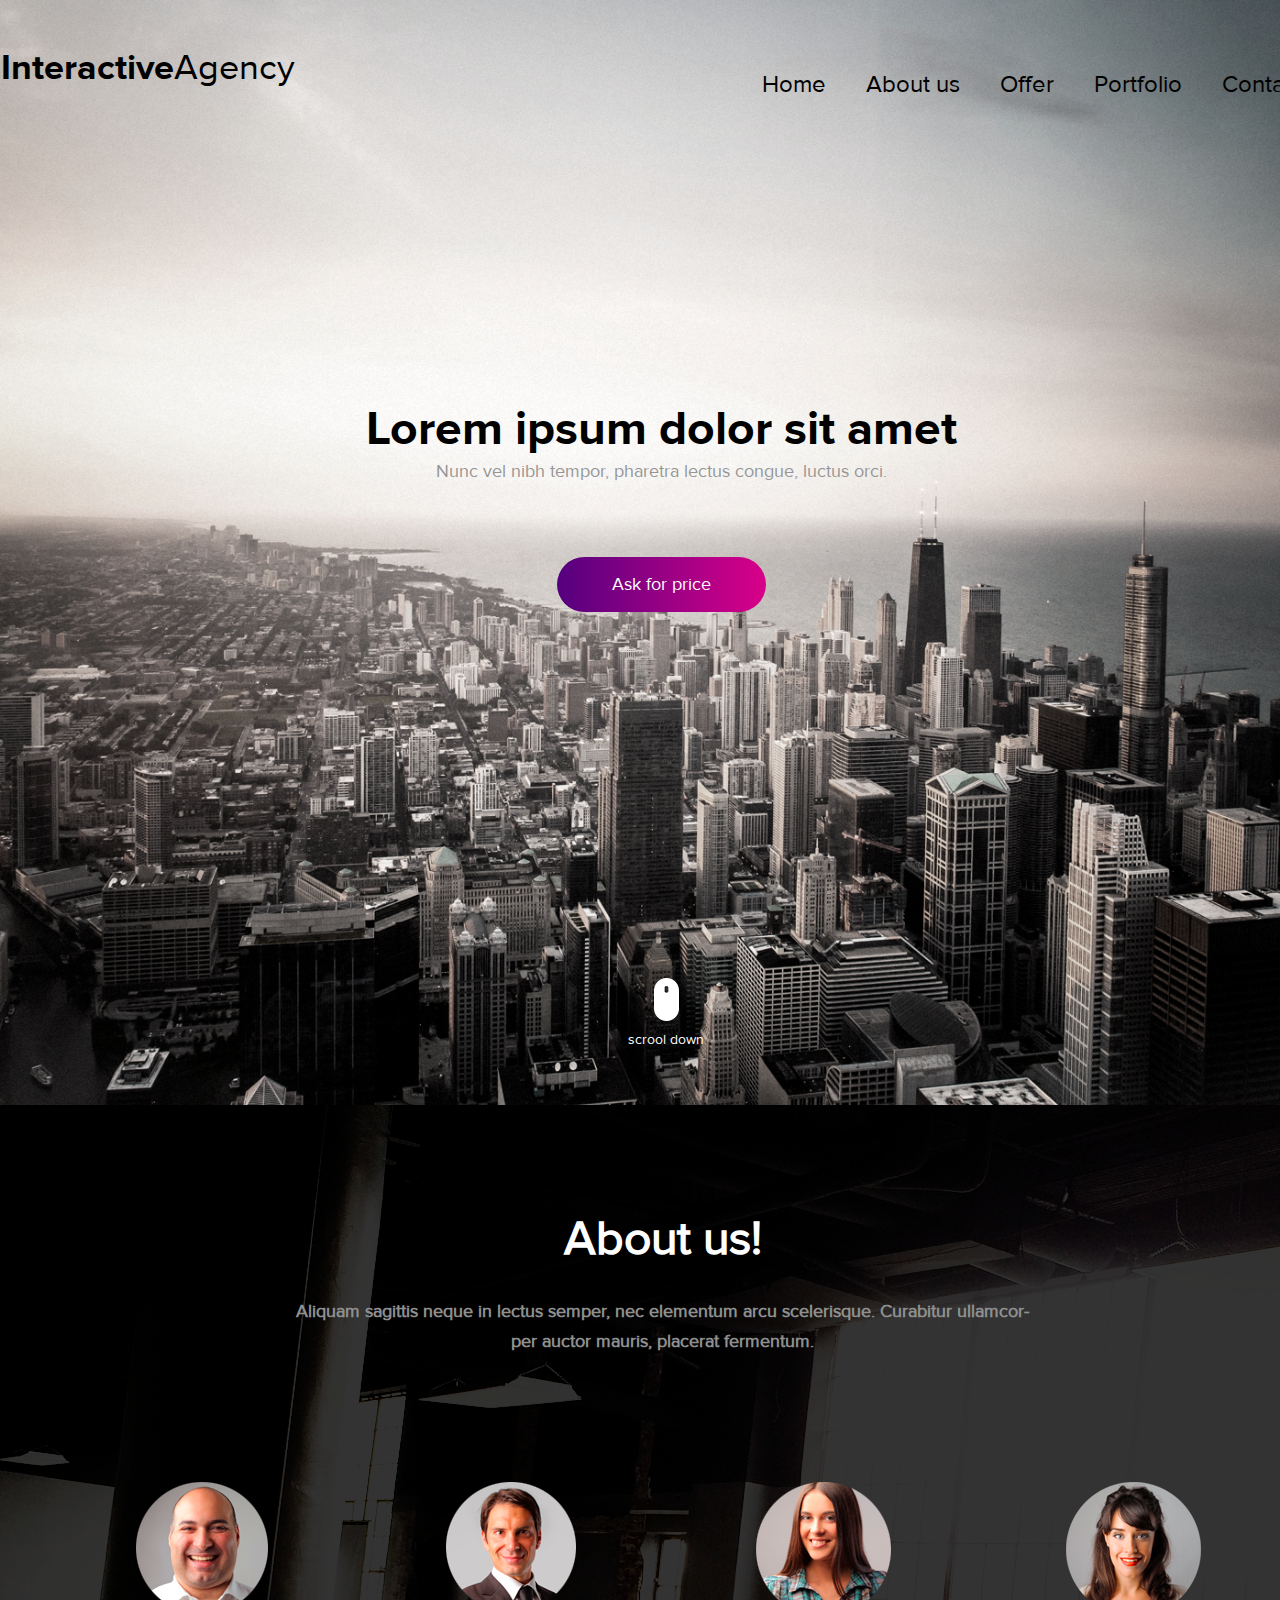
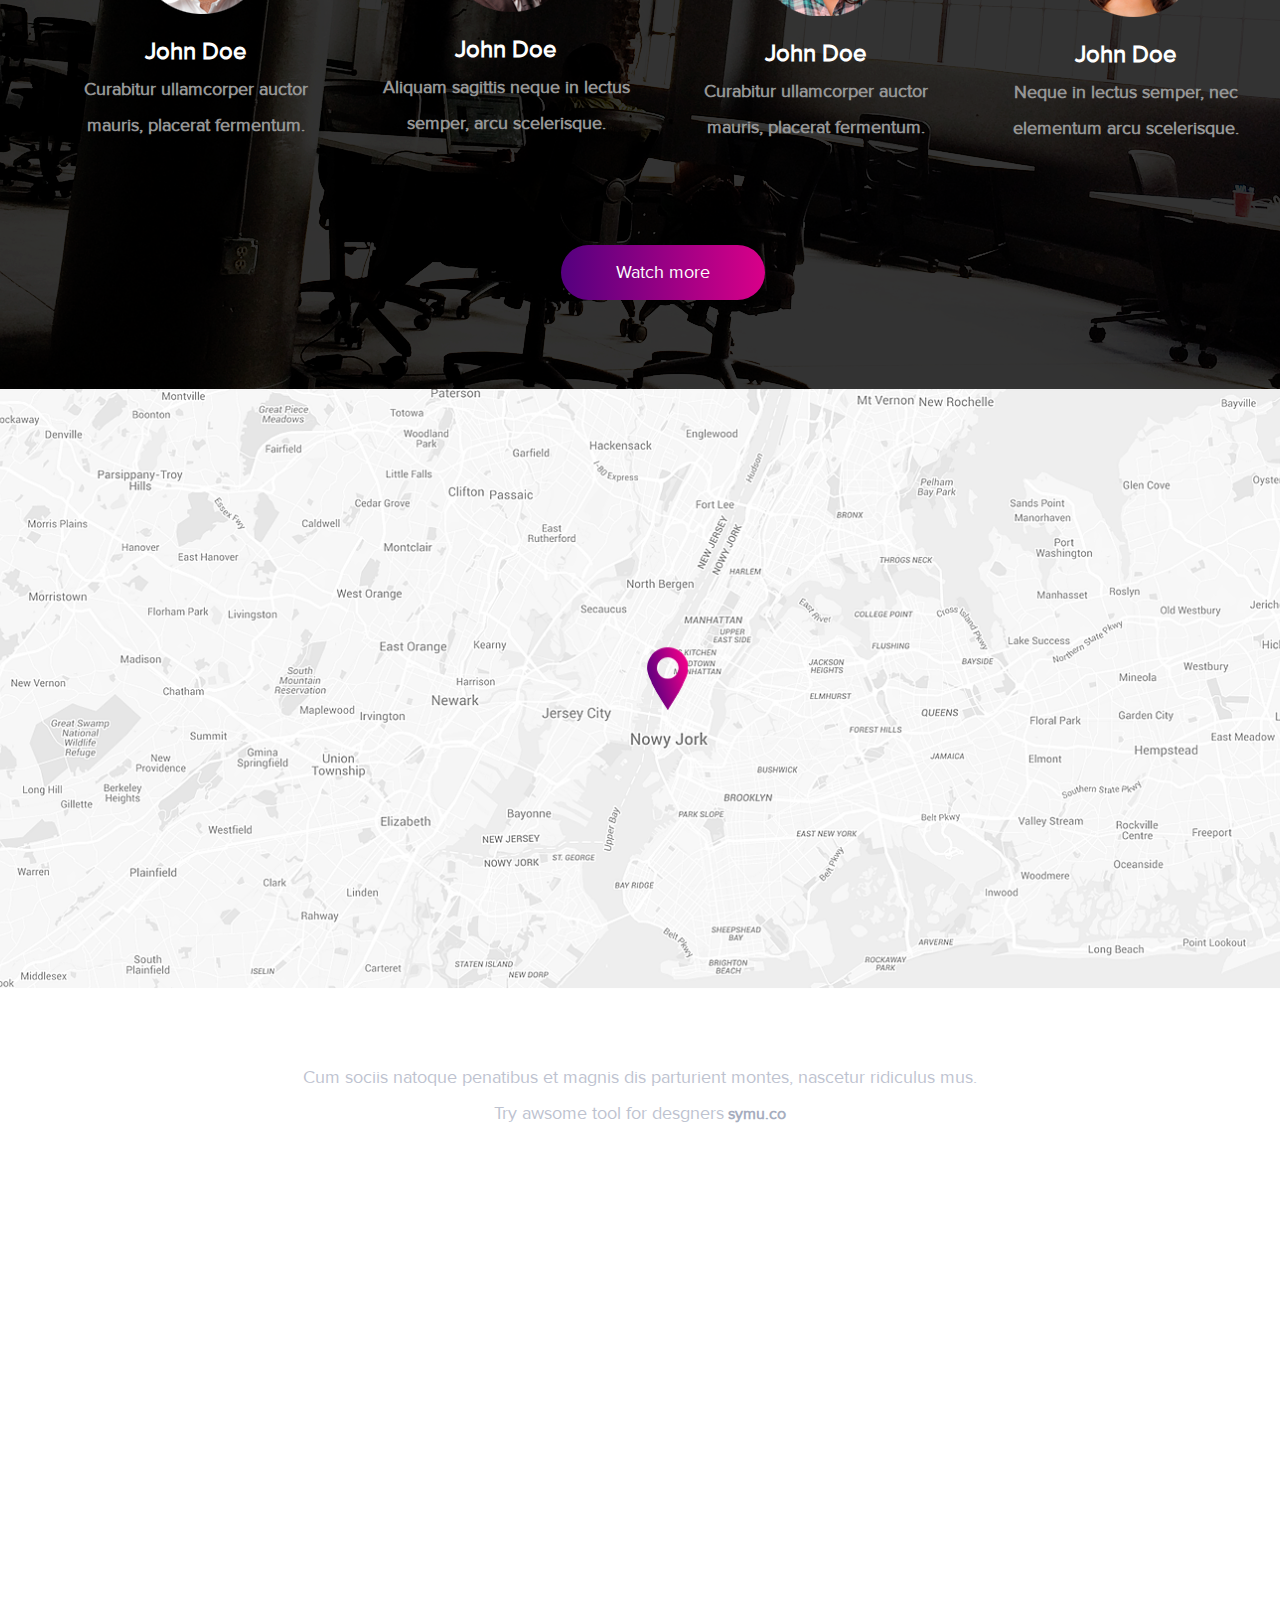
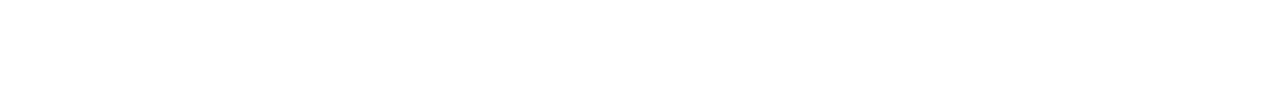
==== agency-final-end/Agency-final.html @ 8b7bf58a "end" ====
<!DOCTYPE html>
<html>
<head>
	<title>Agency final</title>
	<meta charset="utf-8">
	<link rel="stylesheet" type="text/css" href="style/style.css">
	<link rel="stylesheet" type="text/css" href="style/stylename.css">
	<link rel="stylesheet" type="text/css" href="css/normalize.css" />
</head>
<body>
	<header class="main-header">
		<div class="conteiner clearfix">
			<div class="navigation">
				<div class="nav-logo">
					<span class="logo-black">Interactive</span>
					<span class="logo-white">Agency</span>
				</div>
				<nav class="main-nav">
					<ul>
						<li>
							<a href="">Home</a>
						</li>
						<li>
							<a href="">About us</a>
						</li>
						<li>
							<a href="">Offer</a>
						</li>
						<li>
							<a href="">Portfolio</a>
						</li>
						<li>
							<a href="">Contact</a>
						</li>
					</ul>
				</nav>
			</div>
			<div class="header-ctrl clearfix">
				<b>Lorem ipsum dolor sit amet</b>
				<p>Nunc vel nibh tempor, pharetra lectus congue, luctus orci.</p> 
				<a class="btn" href="">Ask for price</a>
				<div class="header-hint">
					<img src="image/scrool-down.png" alt=""><br>
					<span>scrool down</span>
				</div>
			</div>
		</div>
	</header>
	<main>
		
		<div class="last-main">
			<div class="conteiner">
				<div class="head-last-main">
					<h2>About us!</h2>
					<b>Aliquam sagittis neque in lectus semper, nec elementum arcu scelerisque. Curabitur ullamcor-</b><br>
					<b>per auctor mauris, placerat fermentum.</b>
				</div>
				<div class="face-main clearfix">
					<div class="face-1">
						<img src="image/face-1.png" alt="">
						<div class="face-information">
							<b>John Doe</b><br>
							<b id="face">Curabitur ullamcorper auctor mauris, placerat fermentum.</b>
						</div>
					</div>
					<div class="face-2">
						<img src="image/face-2.png" alt="">
						<div class="face-information">
							<b>John Doe</b><br>
							<b id="face">Aliquam sagittis neque in lectus semper, arcu scelerisque.</b>
						</div>
					</div>
					<div class="face-3">
						<img src="image/face-3.png" alt="">
						<div class="face-information">
							<b>John Doe</b><br>
							<b id="face">Curabitur ullamcorper auctor mauris, placerat fermentum.</b>
						</div>
					</div>
					<div class="face-4">
						<img src="image/face-4.png" alt="">
						<div class="face-information">
							<b>John Doe</b><br>
							<b id="face">Neque in lectus semper, nec elementum arcu scelerisque.</b>
						</div>
					</div>
				</div>
				<div class="face-btn">
					<a class="btn" href="">Watch more</a>
				</div>
			</div>
		</div>
	</main>
	<footer>
		<div class="top-footer"></div>
		<div class="bottom-footer">
			<p>Cum sociis natoque penatibus et magnis dis parturient montes, nascetur ridiculus mus.</p>
			<span>Try awsome tool for desgners</span>
			<b>symu.co</b>
		</div>
	</footer>
</body>
</html>
---- agency-final-end/style/style.css ----
body{
	font-family:ProximaNovaRegular;
	margin:0;
}
.main-header{
	background:url("../image/header-bg.png") no-repeat top center; 
	background-size: cover;
	width: 100vw;
	min-height: 1080px;
	margin:0 auto;
	padding-top:45px; 
}
.conteiner{
	border: 1px solid rgba(0,0,0,0);
	width: 1323px;

	margin: 0 auto;
	min-height: 70px;
}
.clearfix::after{
	content: "";
	display: table;
	clear: both
}
.navigation{
	margin-bottom: 365px;
}
.nav-logo{
	float: left;
	display: inline;
	font-size: 36px;
	line-height: 24px;
	min-height: 70px;
	padding:10px 0;
}
.logo-black{
	font-family:ProximaNovaBold;
	float: left;
}
.logo-white{
	font-family:ProximaNovaRegular;
	float: left;
}
.main-nav{
	display: block;
	float: right;
	min-height: 70px;
	max-width: 1033px;
}
.main-nav a:hover{
	border: 1px solid #5D6264;
	border-radius: 50px; 
	padding: 15px 25px;
	margin:-20px 0;
}
.main-nav ul{
	padding:0;
	margin:0;
	font-size: 0;
	list-style: none;
}
.main-nav li{
	display: inline-block;
	font-size: 18px;
	line-height: 24px;
}
.main-nav a{
	display: block;
	text-decoration: none;
	text-align: center;
	vertical-align: top;
	font-size: 24px;
	line-height: 18px;
	padding: 10px 20px;
	margin-left:25px;
	color: black;
	margin: 20px 0;
}
.header-ctrl{
	position: relative;
	display: block;
	float: left;
	padding: 0 365px;
	text-align: center;
	min-height: 70px;
}
.header-ctrl b{
	text-decoration: none;
	font-family:ProximaNovaBold;
	font-size: 48px;
	line-height: 36px;
}
.header-ctrl p{
	color:#959595;
	font-size: 18px;
	line-height: 30px;
	margin-bottom: 80px;
	margin-top: 8px;
}
.btn{
	border-radius: 50px; 
    background-image: linear-gradient(to right, #54007F, #D90089);
    padding: 16px 55px;
    text-align: center;
    text-decoration: none;
    color: white;
    font-size: 18px;
	line-height: 36px;
}
.header-hint{
	margin-top: 375px;
}
.header-hint img{
	position: absolute;
	left: 50%;
	margin-left: -0.5em; 
	padding-bottom: 20px;
}
.header-ctrl span{
	position: absolute;
	left: 50%;
	margin-left: -34px; 
	margin-top: 33px; 
	color: white;
	font-size: 14px;
	line-height: 18px;
}
.top-footer{
	background:url("../image/map-location.png") no-repeat center; 
	background-size: cover;
	width: 100vw;
	min-height: 603px;
	margin:0 auto;
	margin-top: -20px;
}
.bottom-footer{
	background-color: white;
	background-size: cover;
	width: 100vw;
	min-height: 704px;
	text-align: center;
	position: relative;
	display: block;
	float: left;
}
.bottom-footer span{
	color: #BDC2CF;
	font-size: 18px;
	line-height: 36px;
	margin:0;
}
.bottom-footer p{
	color: #BDC2CF;
	font-size: 18px;
	line-height: 36px;
	margin:0;
	margin-top: 70px;
}
.bottom-footer b{
	color:#A6ADBE;
}
.last-main{
	background:url("../image/face-bg.png") no-repeat center; 
	background-size: cover;
	width: 100vw;
	min-height: 902px;
	margin:0 auto;
	margin-top: -20px; 
}
.head-last-main{
	text-align: center;
}
.head-last-main h2{
	color: white;
	font-size: 48px;
	line-height: 36px;
	margin:0;
	margin-bottom: 40px;
	padding-top: 115px;
}
.head-last-main b{
	color: #8F8F8F;
	font-size: 18px;
	line-height: 30px;
	margin:0;
}
.face-main{
	display: block;
	width: 1323px;
	min-height: 220px;
	margin-top:125px;
	margin-bottom: 110px;
}
.face-main div{
	float: left;
	width: 250px;
	margin-right:60px; 
}
.face-main div:nth-child(1) {
	margin-left: 70px;
}
.face-main img{
	margin-left:65px; 
	margin-bottom: 15px;
}
.face-information{
	color: white;
	font-size: 24px;
	line-height: 36px;
	text-align: center;
}
#face{
	color: #959595;
	font-size: 18px;
	line-height: 30px;
}
.face-btn{
	text-align: center;
}
---- agency-final-end/style/stylename.css ----
@font-face {
	font-family: "ProximaNovaRegular";
	src: url("../fonts/ProximaNovaRegular/ProximaNovaRegular.eot");
	src: url("../fonts/ProximaNovaRegular/ProximaNovaRegular.eot?#iefix")format("embedded-opentype"),
	url("../fonts/ProximaNovaRegular/ProximaNovaRegular.woff") format("woff"),
	url("../fonts/ProximaNovaRegular/ProximaNovaRegular.ttf") format("truetype");
	font-style: normal;
	font-weight: normal;
}
@font-face {
	font-family: "ProximaNovaBold";
	src: url("../fonts/ProximaNovaBold/ProximaNovaBold.eot");
	src: url("../fonts/ProximaNovaBold/ProximaNovaBold.eot?#iefix")format("embedded-opentype"),
	url("../fonts/ProximaNovaBold/ProximaNovaBold.woff") format("woff"),
	url("../fonts/ProximaNovaBold/ProximaNovaBold.ttf") format("truetype");
	font-style: normal;
	font-weight: normal;
}
@font-face {
	font-family: "ProximaNovaBlack";
	src: url("../fonts/ProximaNovaBlack/ProximaNovaBlack.eot");
	src: url("../fonts/ProximaNovaBlack/ProximaNovaBlack.eot?#iefix")format("embedded-opentype"),
	url("../fonts/ProximaNovaBlack/ProximaNovaBlack.woff") format("woff"),
	url("../fonts/ProximaNovaBlack/ProximaNovaBlack.ttf") format("truetype");
	font-style: normal;
	font-weight: normal;
}
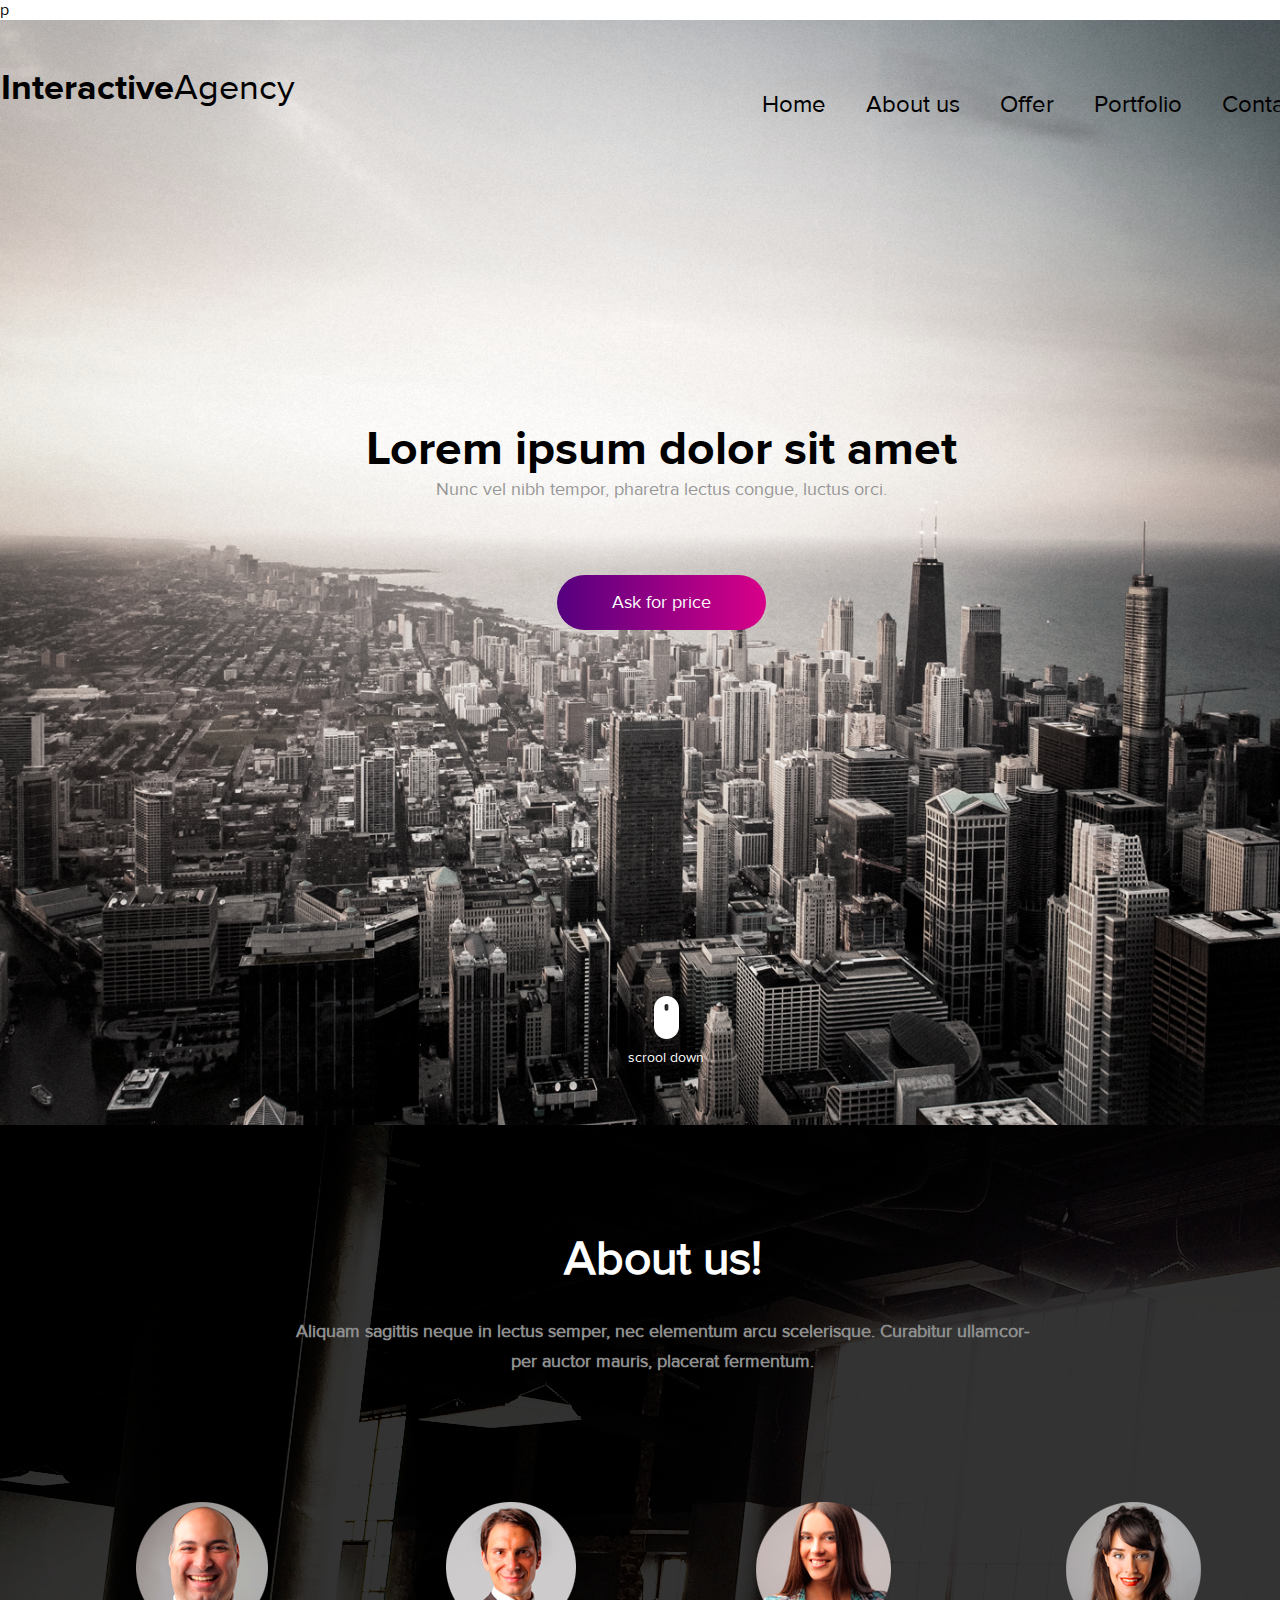
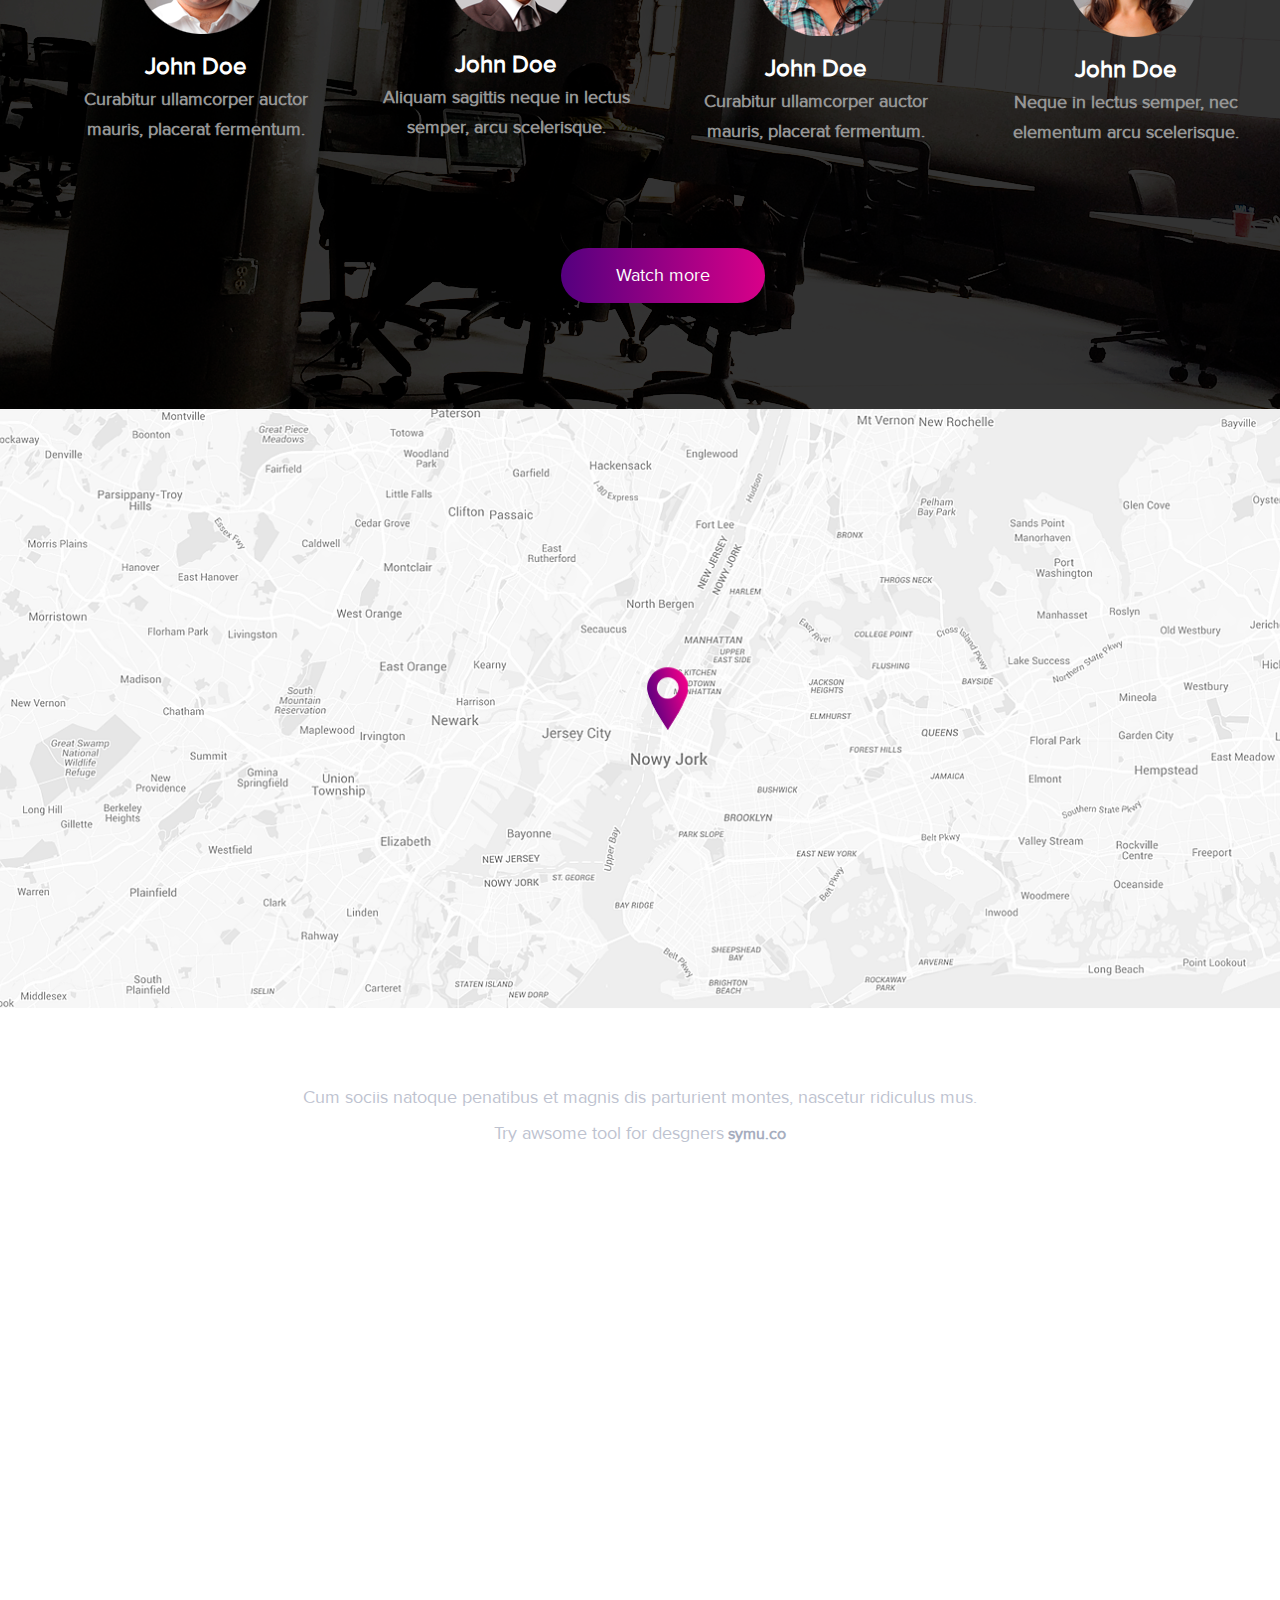
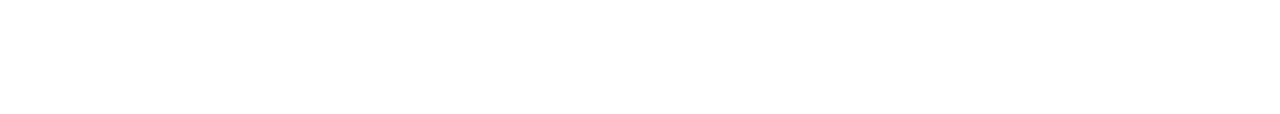
==== commit e005e987: "fonts" ====
--- a/agency-final-end/Agency-final.html
+++ b/agency-final-end/Agency-final.html
@@ -1,4 +1,4 @@
-<!DOCTYPE html>
+p<!DOCTYPE html>
 <html>
 <head>
 	<title>Agency final</title>
